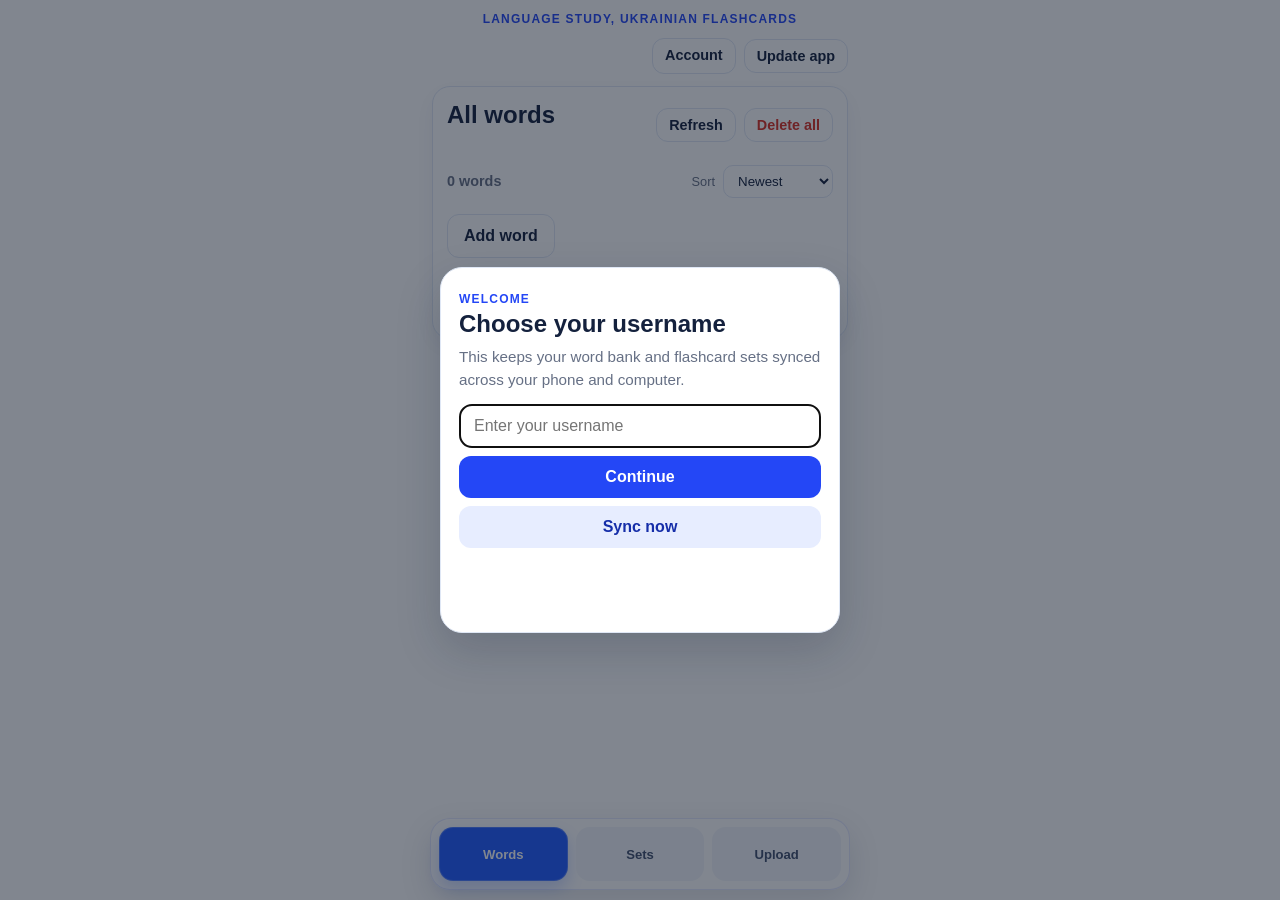
==== index.html @ 3aa31fb4 "Remove deleted words from sets" ====
<!DOCTYPE html>
<html lang="en">
  <head>
    <meta charset="UTF-8" />
    <meta name="viewport" content="width=device-width, initial-scale=1.0" />
    <meta name="theme-color" content="#2447f6" />
    <meta name="apple-mobile-web-app-capable" content="yes" />
    <meta name="apple-mobile-web-app-status-bar-style" content="black-translucent" />
    <meta name="apple-mobile-web-app-title" content="Ukrainian Flashcards" />
    <title>Ukrainian Flashcards</title>
    <link rel="manifest" href="./manifest.webmanifest" />
    <link rel="icon" href="./icon-192.png" type="image/png" sizes="192x192" />
    <link rel="apple-touch-icon" href="./icon-192.png" sizes="192x192" type="image/png" />
    <link rel="apple-touch-icon" href="./icon-512.png" sizes="512x512" type="image/png" />
    <link rel="stylesheet" href="./style.css?v=20260914-6" />
  </head>
  <body>
    <div id="username-modal" class="username-modal hidden" aria-live="polite">
      <div class="username-card">
        <p class="eyebrow">Welcome</p>
        <h2>Choose your username</h2>
        <p class="helper-text">This keeps your word bank and flashcard sets synced across your phone and computer.</p>
        <div class="username-row stacked">
          <input id="start-username-input" type="text" maxlength="24" placeholder="Enter your username" />
          <button id="start-save-username-button" type="button">Continue</button>
          <button id="sync-now-button" class="secondary" type="button">Sync now</button>
          <p id="sync-status" class="status" aria-live="polite"></p>
        </div>
      </div>
    </div>

    <div class="app-shell">
      <header class="topbar">
        <div class="site-title-row">
          <button id="nav-back-button" class="secondary mini hidden" type="button">← Back</button>
          <p class="eyebrow site-tagline">Language study, Ukrainian flashcards</p>
        </div>
        <div class="header-actions">
          <button id="account-button" class="ghost mini account-button" type="button">Account</button>
          <button id="update-button" class="ghost mini" type="button">Update app</button>
        </div>
      </header>

      <nav class="tab-bar" aria-label="Primary navigation">
        <button type="button" class="tab-button active" data-tab="words">Words</button>
        <button type="button" class="tab-button" data-tab="sets">Sets</button>
        <button type="button" class="tab-button" data-tab="upload">Upload</button>
      </nav>

      <main class="content" id="app">
        <section class="panel tab-panel active" data-panel="words">
          <div class="section-header">
            <h2>All words</h2>
            <div class="section-actions">
              <button id="refresh-words-button" class="ghost mini" type="button">Refresh</button>
              <button id="delete-all-words-button" class="ghost mini danger" type="button">Delete all</button>
            </div>
          </div>

          <div class="word-toolbar">
            <span id="word-count" class="word-count">0 words</span>
            <label class="sort-control" for="word-sort-select">
              <span>Sort</span>
              <select id="word-sort-select">
                <option value="newest">Newest</option>
                <option value="oldest">Oldest</option>
              </select>
            </label>
          </div>

          <button id="toggle-add-word-form" class="ghost add-word-toggle" type="button">Add word</button>

          <form id="add-word-form" class="add-word-form hidden">
            <label>
              <span>Word</span>
              <input id="add-word-front" type="text" maxlength="80" placeholder="e.g. привіт" required inputmode="text" lang="uk-UA" autocapitalize="none" autocorrect="off" />
            </label>
            <label>
              <span>Meaning</span>
              <input id="add-word-back" type="text" maxlength="120" placeholder="e.g. hello" required inputmode="latin" lang="en-US" autocapitalize="sentences" autocorrect="on" />
            </label>
            <label>
              <span>Context sentence (optional)</span>
              <input id="add-word-phrase" type="text" maxlength="200" placeholder="e.g. Привіт, як справи?" inputmode="text" lang="uk-UA" autocapitalize="sentences" autocorrect="off" />
            </label>
            <button type="submit">Save word</button>
          </form>

          <div id="words-list" class="words-list"></div>
        </section>

        <section class="panel tab-panel" data-panel="sets">
          <div class="section-header">
            <h2>Your sets</h2>
            <div class="sort-control">
              <span>Sort</span>
              <select id="set-sort-select">
                <option value="newest">Newest</option>
                <option value="oldest">Oldest</option>
              </select>
            </div>
            <button id="add-set-button" class="ghost mini" type="button">Add set</button>
          </div>

          <div id="set-builder" class="set-builder hidden">
            <div class="set-builder-mode">
              <label for="set-name-input">
                <span>Set name</span>
              </label>
              <input id="set-name-input" type="text" maxlength="40" placeholder="Name this set" />

              <label class="checkbox-row" for="chunk-set-checkbox">
                <input id="chunk-set-checkbox" type="checkbox" />
                <span>Chunk set</span>
              </label>

              <div id="chunk-size-row" class="chunk-size-row hidden">
                <label for="set-size-input">
                  <span>Words per set</span>
                </label>
                <input id="set-size-input" type="number" min="1" max="500" value="50" placeholder="50" />
              </div>

              <button id="create-set-from-word-bank" type="button">Create set</button>
              <button id="close-set-builder" class="ghost mini" type="button">Close</button>
            </div>

            <p class="helper-text compact">Leave the box unchecked to choose the words for one set. Tick it to split the selected or unassigned words into equal-sized chunks.</p>
            <div id="set-builder-list" class="set-builder-list"></div>
          </div>

          <div id="set-list" class="set-list"></div>
        </section>

        <section class="panel upload-panel tab-panel" data-panel="upload">
          <h2>Upload a new word set</h2>
          <form id="upload-form">
            <p class="helper-text">Upload your full CSV or JSON as a raw word bank. You can choose the rows you want and make flashcards later.</p>
            <label class="file-picker">
              <span>Choose CSV</span>
              <input type="file" id="file-input" accept=".csv,.json" required />
            </label>
            <button type="submit">Upload word bank</button>
          </form>
          <div id="upload-status" class="status" aria-live="polite"></div>

          <div id="selection-panel" class="selection-panel hidden">
            <div class="section-header">
              <h2>Choose rows for the set</h2>
              <button id="select-all-rows" class="ghost mini" type="button">Select all</button>
            </div>
            <div id="selection-list" class="selection-list"></div>
            <button id="create-selected-set" type="button">Create selected set</button>
          </div>
        </section>
      </main>

      <section id="study-panel" class="panel study-panel hidden">
        <header class="topbar compact">
          <button id="back-button" class="secondary mini" type="button">← Back</button>
          <div class="study-header-copy">
            <h2 id="study-title">Set</h2>
            <div class="study-header-actions">
              <button id="study-set-header-button" class="primary mini hidden" type="button">Review Study Options</button>
              <button id="study-settings-button" class="ghost mini" type="button">Settings</button>
              <div id="study-settings-menu" class="study-settings-menu hidden">
                <button id="shuffle-cards-button" class="secondary mini" type="button">Shuffle cards</button>
                <button id="context-game-end" class="ghost mini hidden" type="button">End game</button>
                <button id="smash-language-toggle" class="ghost mini hidden" type="button">Prompt: English</button>
              </div>
            </div>
          </div>
        </header>

        <div id="set-review-list" class="set-review-list hidden"></div>
        <div id="study-game-options" class="study-game-options">
          <button id="begin-study-btn" class="study-game-option secondary hidden" type="button"><span class="study-game-icon" aria-hidden="true">▣</span><span>Study Flashcards</span></button>
          <button id="context-game-start-btn" class="study-game-option secondary hidden" type="button"><span class="study-game-icon" aria-hidden="true">✎</span><span>Write the Context Word</span></button>
          <button id="conjugation-game-start-btn" class="study-game-option secondary hidden" type="button"><span class="study-game-icon" aria-hidden="true">文</span><span>Conjugation Station</span></button>
          <button id="smash-game-start-btn" class="study-game-option secondary hidden" type="button"><span class="study-game-icon" aria-hidden="true">✦</span><span>Smash the Match</span></button>
        </div>

        <div id="context-game" class="context-game hidden">
          <p class="game-kicker">Write the word from the context</p>
          <p id="context-game-retry" class="context-game-retry hidden">Try again</p>
          <h3 id="context-game-meaning"></h3>
          <p id="context-game-phrase" class="context-game-phrase"></p>
          <p id="context-game-feedback" class="status" aria-live="polite"></p>
          <button id="context-game-next" class="secondary hidden" type="button">Next word</button>
          <label for="context-game-answer">Type the Ukrainian word</label>
          <div class="context-answer-row">
            <input id="context-game-answer" type="text" lang="uk-UA" inputmode="text" autocomplete="off" autocapitalize="none" autocorrect="off" required />
            <button id="context-game-submit" class="context-submit-button" type="button" aria-label="Check answer" title="Check answer">→</button>
          </div>
        </div>

        <div id="context-results" class="context-results hidden">
          <p class="game-kicker">Your results</p>
          <h3 id="context-results-title">Context word results</h3>
          <p id="context-results-score"></p>
          <div id="context-results-mistakes" class="context-results-mistakes"></div>
          <button id="context-results-continue" class="primary" type="button">Continue practice</button>
          <div id="context-confetti" class="context-confetti" aria-hidden="true"></div>
        </div>

        <div id="conjugation-game" class="context-game hidden">
          <p class="game-kicker">Conjugation Station</p>
          <h3 id="conjugation-game-title"></h3>
          <button id="conjugation-english-toggle" class="ghost mini" type="button">English</button>
          <p id="conjugation-game-english" class="conjugation-english hidden"></p>
          <p id="conjugation-game-feedback" class="status" aria-live="polite"></p>
          <div id="conjugation-game-sentence" class="context-game-phrase conjugation-paragraph"></div>
          <div class="conjugation-game-actions">
            <button id="conjugation-new-paragraph" class="secondary mini hidden" type="button">New paragraph</button>
            <button id="conjugation-game-submit" class="context-submit-button" type="button" aria-label="Validate answers" title="Fill every blank first" disabled>→</button>
          </div>
        </div>

        <div id="smash-game" class="smash-game hidden">
          <p class="game-kicker">Smash the Match</p>
          <h3 id="smash-prompt"></h3>
          <div class="smash-meta"><span id="smash-round">Round 1 of 10</span><span id="smash-timer">0.0s</span></div>
          <div id="smash-grid" class="smash-grid"></div>
          <p id="smash-feedback" class="status" aria-live="polite"></p>
        </div>

        <div id="smash-results" class="context-results hidden">
          <p class="game-kicker">Smash the Match</p>
          <h3>You finished the game!</h3>
          <p id="smash-score"></p>
          <p id="smash-high-score"></p>
          <button id="smash-play-again" class="primary" type="button">Play again</button>
        </div>

        <div id="flashcard" class="flashcard" aria-live="polite">
          <div class="card-side front-side">
            <span class="badge">Front</span>
            <h2 id="front-text">Loading...</h2>
          </div>
          <div class="card-side back-side hidden" id="back-side">
            <span class="badge accent">Back</span>
            <h3 id="back-text"></h3>
            <p id="phrase-text"></p>
            <p id="phrase-translation" class="muted"></p>
            <small id="note-text"></small>
          </div>
        </div>

        <div class="study-actions">
          <button id="speak-btn" class="secondary" type="button">🔊 Hear it</button>
          <button id="flip-btn" type="button">Flip card</button>
          <button id="next-btn" class="secondary" type="button">Next</button>
        </div>

        <div class="study-footer">
          <button id="delete-card-btn" class="secondary" type="button">Delete card</button>
        </div>
      </section>
    </div>

    <div id="update-status" class="status" aria-live="polite"></div>

    <script src="./config.js"></script>
    <script>
      const APP_VERSION = '20260914-8';
      const updateButton = document.getElementById('update-button');
      const updateStatus = document.getElementById('update-status');
      let refreshTimer = null;

      function setUpdateStatus(message, kind = '') {
        if (!updateStatus) return;
        updateStatus.textContent = message;
        updateStatus.className = 'status' + (kind ? ` ${kind}` : '');
      }

      async function checkRemoteVersion() {
        try {
          const current = localStorage.getItem('ukrainian-flashcards-version');
          const response = await fetch(`./version.txt?ts=${Date.now()}`, {
            cache: 'no-store',
            headers: { 'Cache-Control': 'no-cache, no-store, must-revalidate' }
          });

          if (!response.ok) return;

          const latest = (await response.text()).trim();
          if (!latest) return;

          if (current !== latest) {
            localStorage.setItem('ukrainian-flashcards-version', latest);
            if (current) {
              const nextUrl = new URL(window.location.href);
              nextUrl.searchParams.set('v', String(Date.now()));
              window.location.replace(nextUrl.toString());
            }
            return;
          }

          if (!current) {
            localStorage.setItem('ukrainian-flashcards-version', latest);
          }
        } catch (error) {
          // Ignore and continue; the next load will retry the version check.
        }
      }

      checkRemoteVersion();

      async function hardReloadApp() {
        setUpdateStatus('Refreshing app...', 'success');

        try {
          if ('caches' in window) {
            const keys = await caches.keys();
            await Promise.all(keys.map((key) => caches.delete(key)));
          }

          if ('serviceWorker' in navigator) {
            const registrations = await navigator.serviceWorker.getRegistrations();
            await Promise.all(registrations.map((registration) => registration.unregister()));
          }
        } catch (error) {
          // Ignore cleanup errors and continue with a direct reload.
        }

        window.location.reload();
      }

      if ('serviceWorker' in navigator) {
        window.addEventListener('load', async () => {
          try {
            const registrations = await navigator.serviceWorker.getRegistrations();
            await Promise.all(registrations.map((registration) => registration.unregister()));
          } catch (error) {
            // Ignore service worker cleanup failures.
          }
        });
      }

      if (updateButton) {
        updateButton.addEventListener('click', () => {
          hardReloadApp();
        });
      }
    </script>
    <script src="./app.js?v=20260914-8"></script>
  </body>
</html>
---- style.css ----
:root {
  --bg: #f4f7fb;
  --panel: #ffffff;
  --panel-alt: #eef5ff;
  --primary: #2447f6;
  --primary-dark: #162ea9;
  --text: #14213d;
  --muted: #667085;
  --border: #dfe7f5;
  --success: #0f9d58;
  --danger: #d93025;
  --shadow: 0 10px 35px rgba(36, 71, 246, 0.12);
}

* {
  box-sizing: border-box;
}

html, body {
  margin: 0;
  padding: 0;
  background: #edf3ff;
  color: var(--text);
  font-family: -apple-system, BlinkMacSystemFont, "Segoe UI", sans-serif;
}

body {
  min-height: 100vh;
  background: #ffffff;
}

.app-shell {
  max-width: 440px;
  margin: 0 auto;
  padding: 12px 12px 112px;
}

.topbar {
  display: flex;
  flex-direction: column;
  align-items: stretch;
  gap: 8px;
  margin-bottom: 12px;
}

.site-title-row {
  display: flex;
  align-items: center;
  justify-content: space-between;
  gap: 8px;
  width: 100%;
}

.site-tagline {
  margin: 0;
  font-size: 0.68rem;
  letter-spacing: 0.12em;
  text-transform: uppercase;
  line-height: 1.2;
  color: var(--primary);
  white-space: nowrap;
  overflow: hidden;
  text-overflow: ellipsis;
  width: 100%;
  text-align: center;
}

.header-actions {
  display: flex;
  align-items: center;
  justify-content: flex-end;
  gap: 8px;
  flex-shrink: 0;
}

.account-button {
  max-width: 220px;
  min-width: 80px;
  padding: 8px 12px;
  font-size: 0.82rem;
  line-height: 1.2;
  overflow: hidden;
  text-overflow: ellipsis;
  white-space: nowrap;
}

@supports (padding: max(0px)) {
  .app-shell {
    padding-bottom: calc(112px + env(safe-area-inset-bottom));
  }
}

.topbar.compact {
  margin-bottom: 12px;
}

.study-panel > .topbar.compact {
  position: relative;
  flex-direction: row;
  align-items: flex-start;
  justify-content: space-between;
  gap: 12px;
}

.study-header-copy {
  flex: 1;
}

.study-header-actions {
  position: relative;
  display: flex;
  align-items: center;
  justify-content: flex-start;
  flex-wrap: wrap;
  gap: 8px;
  margin-top: 8px;
}

.study-game-options {
  display: grid;
  gap: 14px;
  margin: 18px 0 22px;
}

.study-game-option {
  display: flex;
  align-items: center;
  justify-content: flex-start;
  gap: 12px;
  width: 100%;
  min-height: 58px;
  text-align: left;
}

.study-game-option.hidden {
  display: none;
}

.study-game-option:focus:not(:focus-visible) {
  outline: none;
  box-shadow: none;
  border-color: transparent;
}

.study-game-icon {
  display: inline-flex;
  align-items: center;
  justify-content: center;
  width: 28px;
  height: 28px;
  flex: 0 0 28px;
  border: 1px solid currentColor;
  border-radius: 8px;
  font-size: 0.95rem;
  line-height: 1;
  color: var(--primary);
}

.study-settings-menu {
  position: absolute;
  top: calc(100% + 8px);
  right: 0;
  z-index: 5;
  min-width: 150px;
  padding: 8px;
  border: 1px solid var(--border);
  border-radius: 12px;
  background: var(--panel);
  box-shadow: var(--shadow);
}

.study-settings-menu.hidden {
  display: none;
}

.eyebrow {
  margin: 0 0 4px;
  font-size: 12px;
  text-transform: uppercase;
  letter-spacing: 0.1em;
  color: var(--primary);
  font-weight: 700;
}

h1, h2, h3, p {
  margin-top: 0;
}

h1 {
  font-size: 1.55rem;
  line-height: 1.1;
  letter-spacing: -0.03em;
  margin-bottom: 0;
}

button,
input {
  font: inherit;
}

.tab-bar {
  position: fixed;
  left: 50%;
  bottom: max(10px, env(safe-area-inset-bottom));
  transform: translateX(-50%);
  z-index: 20;
  display: grid;
  grid-template-columns: repeat(3, minmax(0, 1fr));
  gap: 8px;
  width: min(420px, calc(100% - 18px));
  margin: 0;
  padding: 8px;
  border: 1px solid rgba(36, 71, 246, 0.12);
  border-radius: 20px;
  background: rgba(255, 255, 255, 0.96);
  box-shadow: 0 12px 32px rgba(20, 33, 61, 0.12);
  backdrop-filter: blur(12px);
}

.tab-bar.hidden {
  display: none;
}

.tab-button {
  min-height: 54px;
  background: #f3f6fb;
  color: #41506f;
  border: 1px solid transparent;
  box-shadow: none;
  font-weight: 700;
  border-radius: 14px;
  display: flex;
  align-items: center;
  justify-content: center;
  font-size: 0.82rem;
}

.tab-button.active {
  background: #1f5bff;
  color: white;
  border-color: rgba(255, 255, 255, 0.2);
  box-shadow: 0 8px 16px rgba(31, 91, 255, 0.22);
}

.content {
  display: grid;
  gap: 14px;
  padding-bottom: 0;
}

.tab-panel {
  display: none;
}

.tab-panel.active {
  display: block;
}

.panel {
  background: var(--panel);
  border: 1px solid var(--border);
  border-radius: 18px;
  box-shadow: 0 8px 24px rgba(20, 33, 61, 0.06);
  padding: 14px;
}

.upload-panel form {
  display: grid;
  gap: 16px;
}

.add-word-form label,
.set-builder-mode label,
.username-card label,
.selection-row,
.checkbox-row {
  display: grid;
  gap: 8px;
  font-weight: 600;
  color: var(--text);
}

.checkbox-row {
  display: flex;
  align-items: center;
  gap: 10px;
  padding: 6px 0;
  font-weight: 600;
}

.checkbox-row input {
  width: 18px;
  height: 18px;
  margin: 0;
}

input[type="text"], input[type="file"] {
  width: 100%;
  border: 1px solid var(--border);
  border-radius: 12px;
  padding: 12px 14px;
  background: #fff;
}

.file-picker {
  border: 1px dashed var(--border);
  border-radius: 12px;
  padding: 12px 14px;
  background: #ffffff;
}

button {
  border: 0;
  border-radius: 12px;
  padding: 12px 16px;
  font-size: 1rem;
  font-weight: 700;
  cursor: pointer;
  background: var(--primary);
  color: white;
  transition: transform 0.15s ease, opacity 0.15s ease;
}

button:hover {
  transform: translateY(-1px);
}

button.secondary {
  background: #e7edff;
  color: var(--primary-dark);
}

button.success {
  background: var(--success);
}

button.ghost,
button.mini {
  background: transparent;
  border: 1px solid var(--border);
  color: var(--text);
}

button.mini {
  padding: 8px 12px;
  font-size: 0.9rem;
}

.helper-text {
  margin: 0 0 12px;
  color: var(--muted);
  font-size: 0.95rem;
  line-height: 1.5;
}

.helper-text.compact {
  margin: 6px 0 0;
  font-size: 0.82rem;
}

.username-box {
  display: grid;
  gap: 8px;
  margin-bottom: 18px;
}

.username-row {
  display: grid;
  grid-template-columns: minmax(0, 1fr) auto;
  gap: 8px;
}

.username-row.stacked {
  grid-template-columns: 1fr;
}

.set-builder {
  display: grid;
  gap: 10px;
  margin-bottom: 16px;
  padding: 12px;
  border: 1px solid var(--border);
  border-radius: 14px;
  background: #f7f9ff;
}

.set-builder.hidden {
  display: none;
}

.set-builder-mode {
  display: grid;
  gap: 8px;
  padding: 12px;
  border: 1px solid var(--border);
  border-radius: 12px;
  background: rgba(255, 255, 255, 0.6);
}

.set-builder-mode h3 {
  margin: 0;
  font-size: 1rem;
}

.set-builder-actions {
  display: flex;
  flex-wrap: wrap;
  gap: 8px;
}

.set-builder-list {
  display: grid;
  gap: 8px;
  max-height: 260px;
  overflow-y: auto;
}

.word-select-row {
  width: 100%;
  text-align: left;
  border: 1px solid var(--border);
  border-radius: 12px;
  background: white;
  color: var(--text);
  padding: 12px 14px;
  display: grid;
  grid-template-columns: 18px minmax(0, 1fr);
  align-items: center;
  gap: 10px;
  touch-action: pan-y;
}

.word-select-row input {
  width: 18px;
  height: 18px;
  margin: 0;
}

.word-select-row > div {
  display: grid;
  gap: 4px;
}

.word-select-row.selected {
  background: #eaf0ff;
  border-color: var(--primary);
  box-shadow: inset 0 0 0 1px rgba(36, 71, 246, 0.12);
}

.word-select-row strong,
.word-select-row small {
  display: block;
}

.word-select-row small {
  color: var(--muted);
}

.word-set-status {
  color: var(--muted);
  font-size: 0.78rem;
  line-height: 1.4;
}

.set-item {
  position: relative;
  display: flex;
  align-items: stretch;
  min-height: 72px;
  overflow: hidden;
  border-radius: 14px;
  touch-action: pan-y;
}

.set-item-main {
  position: relative;
  z-index: 1;
  width: 100%;
  display: flex;
  justify-content: space-between;
  align-items: center;
  gap: 10px;
  background: #f7f9ff;
  border: 1px solid var(--border);
  color: var(--text);
  padding: 14px 16px;
  border-radius: 14px;
  text-align: left;
  transform: translateX(0);
  transition: transform 0.18s ease;
}

.set-item-button {
  flex: 1;
  border: 0;
  background: transparent;
  color: var(--text);
  text-align: left;
  padding: 0;
}

.set-rename-action {
  border: 1px solid var(--border);
  background: #eef3ff;
  color: var(--primary-dark);
  padding: 8px 10px;
  border-radius: 10px;
  font-size: 0.8rem;
  white-space: nowrap;
}

.set-item-copy {
  width: 100%;
}

.set-item-main strong {
  display: block;
  font-size: 1rem;
}

.set-item-main small {
  color: var(--muted);
  display: block;
  margin-top: 4px;
}

.set-delete-action {
  position: absolute;
  top: 0;
  right: 0;
  bottom: 0;
  z-index: 3;
  width: 96px;
  display: flex;
  align-items: center;
  justify-content: center;
  background: linear-gradient(180deg, #ff7b7b, #d93025);
  color: white;
  font-weight: 700;
  border: 0;
  border-radius: 14px;
  cursor: pointer;
  opacity: 0;
  transform: translateX(100%);
  transition: transform 0.18s ease, opacity 0.18s ease;
  pointer-events: none;
}

.set-item.is-swiped .set-delete-action {
  opacity: 1;
  transform: translateX(0);
  pointer-events: auto;
}

.username-modal {
  position: fixed;
  inset: 0;
  z-index: 40;
  display: flex;
  align-items: center;
  justify-content: center;
  background: rgba(15, 23, 42, 0.52);
  padding: 20px;
}

.username-modal.hidden {
  display: none;
}

.username-card {
  width: min(100%, 400px);
  background: #ffffff;
  border: 1px solid var(--border);
  border-radius: 22px;
  padding: 24px 18px;
  box-shadow: 0 18px 45px rgba(20, 33, 61, 0.2);
}

.username-card h2 {
  margin-bottom: 8px;
}

.status {
  min-height: 24px;
  margin-top: 12px;
  font-weight: 600;
  color: var(--muted);
}

.status.success {
  color: var(--success);
}

.status.error {
  color: var(--danger);
}

.section-header {
  display: flex;
  justify-content: space-between;
  align-items: center;
  gap: 12px;
  margin-bottom: 16px;
}

.section-actions {
  display: flex;
  gap: 8px;
}

.section-actions .danger {
  color: var(--danger);
}

.add-word-form {
  display: grid;
  gap: 12px;
  margin: 12px 0 18px;
  padding: 12px;
  border: 1px solid var(--border);
  border-radius: 14px;
  background: #f8faff;
}

.add-word-form.hidden {
  display: none;
}

.word-toolbar {
  display: flex;
  align-items: center;
  justify-content: space-between;
  gap: 10px;
  margin-bottom: 8px;
}

.word-count {
  color: var(--muted);
  font-size: 0.9rem;
  font-weight: 600;
}

.sort-control {
  display: inline-flex;
  align-items: center;
  gap: 8px;
  color: var(--muted);
  font-size: 0.8rem;
}

.sort-control select {
  min-width: 110px;
  padding: 7px 10px;
  border-radius: 10px;
  border: 1px solid var(--border);
  background: var(--panel);
  color: var(--text);
}

.add-word-toggle {
  margin-top: 8px;
  margin-bottom: 14px;
}

.words-list,
.set-list {
  display: grid;
  gap: 12px;
}

.word-row {
  position: relative;
  display: grid;
  gap: 6px;
  min-height: 72px;
  padding: 12px 14px;
  border: 1px solid var(--border);
  border-radius: 12px;
  background: var(--panel-alt);
  overflow: hidden;
  touch-action: pan-y;
}

.word-delete-action {
  position: absolute;
  top: 0;
  right: 0;
  bottom: 0;
  z-index: 3;
  width: 96px;
  display: flex;
  align-items: center;
  justify-content: center;
  background: linear-gradient(180deg, #ff7b7b, #d93025);
  color: white;
  font-weight: 700;
  border: 0;
  border-radius: 12px;
  cursor: pointer;
  opacity: 0;
  transform: translateX(100%);
  transition: transform 0.18s ease, opacity 0.18s ease;
  pointer-events: none;
}

.word-row.is-swiped .word-delete-action {
  opacity: 1;
  transform: translateX(0);
  pointer-events: auto;
}

.word-content {
  position: relative;
  z-index: 1;
  display: grid;
  gap: 6px;
  width: 100%;
  padding-right: 8px;
  background: var(--panel-alt);
  transform: translateX(0);
  transition: transform 0.18s ease;
}

.word-main {
  display: flex;
  flex-direction: column;
  gap: 4px;
}

.word-main strong {
  font-size: 1.05rem;
}

.word-main span {
  color: var(--muted);
}

.word-phrase {
  color: var(--text);
  font-weight: 600;
}

.set-item {
  display: flex;
  align-items: center;
  justify-content: space-between;
  gap: 12px;
  padding: 14px 16px;
  border-radius: 12px;
  background: var(--panel-alt);
  border: 1px solid var(--border);
  text-decoration: none;
  color: var(--text);
}

.set-item strong,
.set-item small {
  display: block;
}

.set-item small {
  color: var(--muted);
  margin-top: 4px;
}

.empty-state {
  color: var(--muted);
}

.selection-panel {
  margin-top: 18px;
  padding-top: 18px;
  border-top: 1px solid var(--border);
}

.selection-list {
  display: grid;
  gap: 10px;
  margin: 12px 0 18px;
}

.selection-row {
  display: grid;
  grid-template-columns: 18px 1fr;
  align-items: center;
  gap: 10px;
  width: 100%;
  padding: 10px 12px;
  border: 1px solid var(--border);
  border-radius: 12px;
  background: var(--panel-alt);
  font-weight: 600;
}

.selection-row input {
  width: 16px;
  height: 16px;
  margin: 0;
}

.selection-row strong {
  display: block;
  margin-bottom: 4px;
}

.selection-row small {
  display: block;
  color: var(--muted);
}

.study-panel {
  margin-top: 20px;
  min-height: calc(100vh - 32px);
  display: flex;
  flex-direction: column;
  padding-top: 72px;
  padding-bottom: 32px;
}

.study-panel.context-writing-active {
  position: fixed;
  inset: 0;
  z-index: 20;
  width: min(100%, 440px);
  height: 100svh;
  min-height: 100svh;
  margin: 0 auto;
  padding-top: max(12px, env(safe-area-inset-top));
  padding-bottom: 0;
  border: 0;
  border-radius: 0;
  background: #ffffff;
  box-shadow: none;
  overflow: hidden;
  overscroll-behavior: none;
  touch-action: pan-y;
}

.set-review-list {
  display: grid;
  gap: 10px;
  margin: 12px 0 16px;
}

.review-item {
  display: grid;
  gap: 4px;
  padding: 12px 14px;
  border: 1px solid var(--border);
  border-radius: 12px;
  background: var(--panel-alt);
}

.review-item strong {
  font-size: 1rem;
}

.review-item small {
  color: var(--muted);
}

.context-game {
  display: grid;
  gap: 4px;
  margin-top: auto;
  margin-bottom: 0;
  padding: 18px 18px 8px;
  border: 1px solid var(--border);
  border-radius: 16px;
  background: var(--panel-alt);
  position: relative;
}

.context-results {
  display: grid;
  gap: 10px;
  margin: auto 0;
  padding: 20px;
  border: 1px solid var(--border);
  border-radius: 16px;
  background: var(--panel-alt);
}

.context-results.hidden {
  display: none;
}

.context-results h3,
.context-results p {
  margin-bottom: 0;
}

.context-results-mistakes {
  display: grid;
  gap: 6px;
  color: var(--muted);
}

.smash-game {
  display: grid;
  gap: 12px;
  margin: auto 0;
  padding: 20px;
  border: 1px solid var(--border);
  border-radius: 16px;
  background: var(--panel-alt);
}

.smash-game.hidden {
  display: none;
}

.smash-game h3,
.smash-game p {
  margin-bottom: 0;
}

.smash-meta {
  display: flex;
  justify-content: space-between;
  color: var(--muted);
  font-size: 0.85rem;
  font-weight: 700;
}

.smash-grid {
  display: grid;
  grid-template-columns: repeat(3, minmax(0, 1fr));
  gap: 10px;
}

.smash-choice {
  min-height: 76px;
  min-width: 0;
  padding: 8px;
  border: 1px solid var(--border);
  border-radius: 12px;
  background: #ffffff;
  color: var(--text);
  font-size: 1rem;
  font-weight: 700;
  line-height: 1.15;
  overflow-wrap: anywhere;
  word-break: break-word;
  hyphens: auto;
  transition: background 0.12s ease, color 0.12s ease, border-color 0.12s ease;
}

.smash-choice:hover,
.smash-choice:focus-visible {
  border-color: var(--primary);
}

.smash-choice:focus:not(:focus-visible) {
  outline: none;
  border-color: var(--border);
}

.smash-choice.wrong {
  background: #fee2e2;
  border-color: var(--danger);
  color: var(--danger);
}

.smash-choice.correct {
  background: #dcfce7;
  border-color: var(--success);
  color: #087443;
}

.context-confetti {
  position: relative;
  min-height: 26px;
  overflow: hidden;
}

.context-confetti span {
  position: absolute;
  top: 0;
  width: 8px;
  height: 14px;
  background: var(--primary);
  animation: context-confetti-fall 2400ms ease-out forwards;
}

@keyframes context-confetti-fall {
  to {
    transform: translateY(58px) rotate(360deg);
    opacity: 0;
  }
}

.study-panel.context-writing-active .context-game {
  margin-bottom: auto;
}

.study-panel.context-writing-active.keyboard-visible .context-game {
  margin-bottom: 0;
}

@media (min-width: 641px) {
  .study-panel.context-writing-active .context-game {
    margin-bottom: 120px;
  }
}

.context-game h3 {
  min-height: 3em;
  margin-bottom: 0;
  display: flex;
  align-items: center;
}

.context-game-retry {
  margin: 0;
  color: var(--danger);
  font-size: 0.8rem;
  font-weight: 700;
}

.context-game-retry.hidden {
  display: none;
}

.conjugation-paragraph {
  height: auto;
  min-height: 0;
  max-height: none;
  overflow-y: auto;
  overflow-x: hidden;
  -webkit-overflow-scrolling: touch;
  overscroll-behavior-y: contain;
  touch-action: pan-y;
  scrollbar-gutter: stable;
  position: relative;
  z-index: 1;
  font-size: 1.15rem;
  line-height: 2.2;
  text-align: left;
}

.study-panel.context-writing-active #conjugation-game {
  height: calc(100svh - 24px);
  min-height: 0;
  overflow: hidden;
  grid-template-rows: auto auto auto auto minmax(0, 1fr) auto auto;
}

.study-panel.context-writing-active #conjugation-game .conjugation-paragraph {
  min-height: 0;
  max-height: none;
  height: auto;
}

.conjugation-game-actions {
  display: flex;
  justify-content: flex-end;
  flex: 0 0 auto;
  min-height: 56px;
  padding-top: 8px;
}

.conjugation-game-actions .context-submit-button {
  background: var(--muted);
  opacity: 0.6;
}

.conjugation-game-actions .context-submit-button:not(:disabled) {
  background: var(--primary);
  opacity: 1;
}

.conjugation-english {
  margin: 0;
  padding: 10px 12px;
  border-left: 3px solid var(--primary);
  background: rgba(255, 255, 255, 0.55);
  line-height: 1.5;
}

.conjugation-english.hidden {
  display: none;
}

.conjugation-blank-wrap {
  display: inline-flex;
  align-items: baseline;
  gap: 4px;
  margin: 0 3px;
  white-space: nowrap;
}

.conjugation-inline-answer {
  width: 108px;
  min-width: 72px;
  padding: 4px 6px;
  border: 0;
  border-bottom: 2px solid var(--primary);
  border-radius: 0;
  background: rgba(255, 255, 255, 0.7);
  color: var(--text);
  font-size: 1rem;
}

.conjugation-inline-answer.conjugation-answer-correct {
  border-bottom-color: var(--success);
  background: rgba(15, 157, 88, 0.12);
}

.conjugation-inline-answer.conjugation-answer-wrong {
  border-bottom-color: var(--danger);
  background: rgba(217, 48, 37, 0.12);
}

.conjugation-blank-wrap small {
  color: var(--muted);
  font-size: 0.72rem;
  line-height: 1;
}

.context-game label[for="context-game-answer"] {
  margin-top: 0;
  line-height: 1.2;
}

.context-game.hidden {
  display: none;
}

.game-kicker {
  margin-bottom: 0;
  color: var(--primary);
  font-size: 0.78rem;
  font-weight: 700;
  letter-spacing: 0.08em;
  text-transform: uppercase;
}

.context-game h3,
.context-game-phrase {
  margin-bottom: 0;
}

.context-game-phrase {
  height: 116px;
  overflow-y: auto;
  padding: 14px;
  border-radius: 12px;
  background: var(--panel);
  font-size: 1.15rem;
  line-height: 1.5;
}

.context-game-feedback {
  min-height: 24px;
  margin: 0;
}

.context-answer-row {
  display: grid;
  grid-template-columns: minmax(0, 1fr) auto;
  gap: 8px;
  align-items: end;
}

.context-answer-row button {
  white-space: nowrap;
}

.context-submit-button {
  min-width: 48px;
  padding-inline: 14px;
  font-size: 1.2rem;
}

.context-game #context-game-next.hidden {
  display: block !important;
  visibility: hidden;
}

.hidden {
  display: none !important;
}

#nav-back-button {
  min-width: 72px;
}

.flashcard {
  position: relative;
  min-height: 320px;
  border-radius: 16px;
  background: #ffffff;
  border: 1px solid var(--border);
  box-shadow: var(--shadow);
  overflow: hidden;
  margin-top: 12px;
}

.card-side {
  position: absolute;
  inset: 0;
  display: flex;
  flex-direction: column;
  justify-content: center;
  align-items: center;
  text-align: center;
  padding: 24px;
}

.back-side {
  background: #ffffff;
}

.badge {
  display: inline-block;
  margin-bottom: 12px;
  padding: 4px 7px;
  border-radius: 999px;
  background: rgba(36, 71, 246, 0.12);
  color: var(--primary-dark);
  font-size: 10px;
  font-weight: 700;
  letter-spacing: 0.06em;
  text-transform: uppercase;
}

.badge.accent {
  background: rgba(15, 157, 88, 0.12);
  color: #0b7b48;
}

#front-text, #back-text {
  font-size: clamp(2rem, 6vw, 3.2rem);
  margin-bottom: 12px;
  line-height: 1.1;
}

#phrase-text, #phrase-translation, #note-text {
  max-width: 440px;
  font-size: 1rem;
  line-height: 1.5;
  color: var(--muted);
}

#phrase-text {
  color: var(--text);
}

.study-actions,
.study-footer {
  display: grid;
  grid-template-columns: 1fr;
  gap: 12px;
  margin-top: 18px;
}

.study-footer {
  grid-template-columns: 1fr;
}

@media (max-width: 640px) {
  body {
    background: #ffffff;
  }

  .app-shell {
    max-width: 100%;
    padding: 12px 12px 112px;
  }

  .topbar {
    align-items: center;
    gap: 12px;
    margin-bottom: 12px;
  }

  .topbar h1 {
    font-size: 1.55rem;
    line-height: 1.1;
    letter-spacing: -0.03em;
  }

  .tab-bar {
    position: fixed;
    left: 50%;
    bottom: max(10px, env(safe-area-inset-bottom));
    transform: translateX(-50%);
    width: min(420px, calc(100% - 18px));
    gap: 8px;
    padding: 8px;
    margin: 0;
    border: 1px solid rgba(36, 71, 246, 0.12);
    border-radius: 20px;
    background: rgba(255, 255, 255, 0.96);
    box-shadow: 0 12px 32px rgba(20, 33, 61, 0.12);
    backdrop-filter: blur(12px);
  }

  .tab-button {
    min-height: 54px;
    padding: 9px 8px;
    font-size: 0.82rem;
    border-radius: 14px;
    display: flex;
    align-items: center;
    justify-content: center;
    letter-spacing: 0.01em;
    background: #f3f6fb;
    border: 1px solid transparent;
    color: #41506f;
  }

  .tab-button.active {
    background: #1f5bff;
    color: #fff;
    border-color: rgba(255, 255, 255, 0.2);
    box-shadow: 0 8px 16px rgba(31, 91, 255, 0.22);
  }

  .content {
    gap: 14px;
    padding-bottom: 0;
  }

  .panel {
    padding: 14px;
    border-radius: 18px;
    box-shadow: 0 8px 24px rgba(20, 33, 61, 0.06);
  }

  .section-header {
    align-items: center;
    gap: 8px;
    margin-bottom: 12px;
  }

  .section-header h2 {
    margin-bottom: 0;
    font-size: 1.08rem;
  }

  .study-actions,
  .study-footer {
    grid-template-columns: 1fr;
  }

  .flashcard {
    min-height: 260px;
    border-radius: 20px;
  }
}
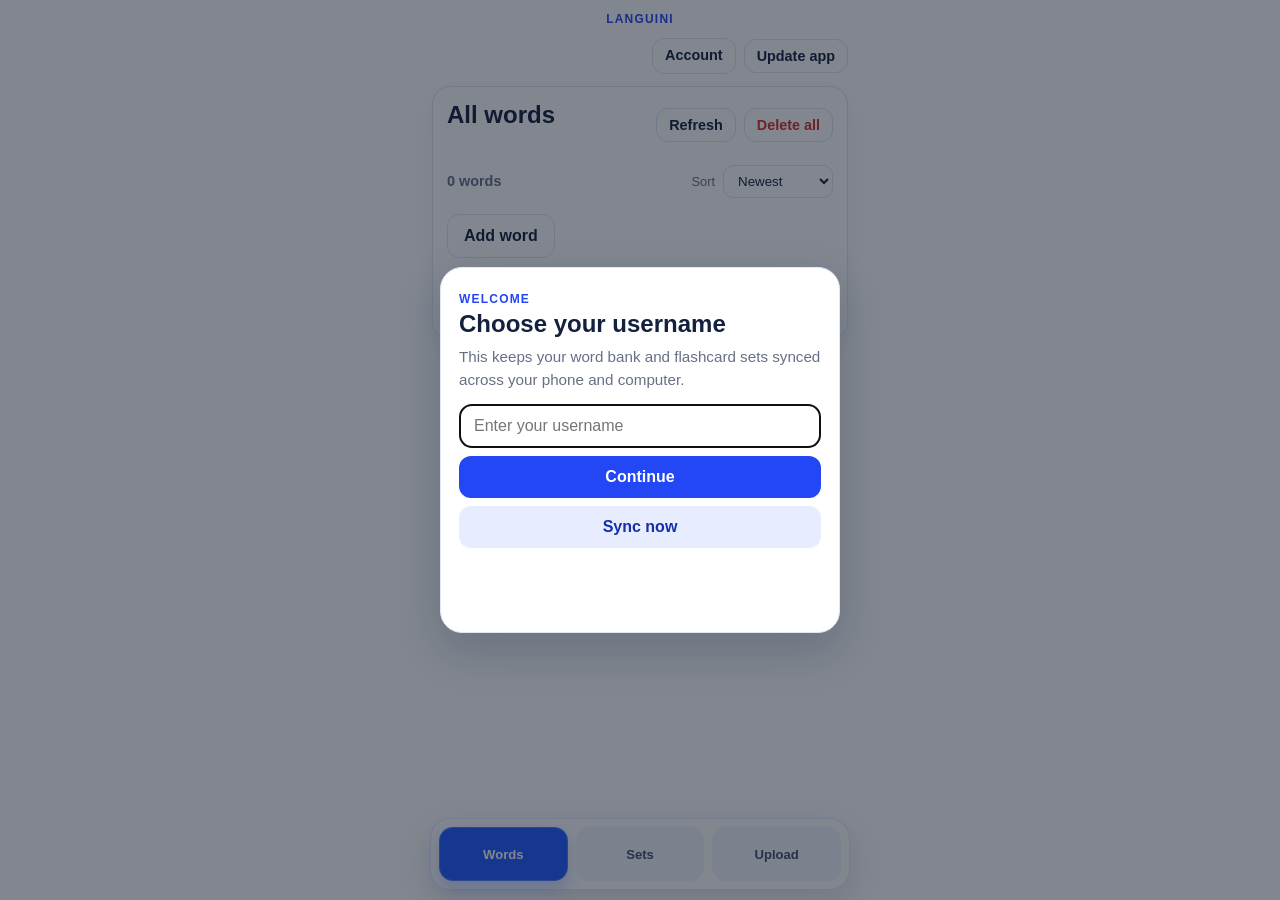
==== commit 5863755f: "Brand app as Languini" ====
--- a/index.html
+++ b/index.html
@@ -6,13 +6,13 @@
     <meta name="theme-color" content="#2447f6" />
     <meta name="apple-mobile-web-app-capable" content="yes" />
     <meta name="apple-mobile-web-app-status-bar-style" content="black-translucent" />
-    <meta name="apple-mobile-web-app-title" content="Ukrainian Flashcards" />
-    <title>Ukrainian Flashcards</title>
-    <link rel="manifest" href="./manifest.webmanifest" />
-    <link rel="icon" href="./icon-192.png" type="image/png" sizes="192x192" />
-    <link rel="apple-touch-icon" href="./icon-192.png" sizes="192x192" type="image/png" />
-    <link rel="apple-touch-icon" href="./icon-512.png" sizes="512x512" type="image/png" />
-    <link rel="stylesheet" href="./style.css?v=20260914-6" />
+    <meta name="apple-mobile-web-app-title" content="Languini" />
+    <title>Languini</title>
+    <link rel="manifest" href="./manifest.webmanifest?v=20260914-12" />
+    <link rel="icon" href="./icon-192.png?v=20260914-12" type="image/png" sizes="192x192" />
+    <link rel="apple-touch-icon" href="./icon-192.png?v=20260914-12" sizes="192x192" type="image/png" />
+    <link rel="apple-touch-icon" href="./icon-512.png?v=20260914-12" sizes="512x512" type="image/png" />
+    <link rel="stylesheet" href="./style.css?v=20260914-10" />
   </head>
   <body>
     <div id="username-modal" class="username-modal hidden" aria-live="polite">
@@ -33,7 +33,7 @@
       <header class="topbar">
         <div class="site-title-row">
           <button id="nav-back-button" class="secondary mini hidden" type="button">← Back</button>
-          <p class="eyebrow site-tagline">Language study, Ukrainian flashcards</p>
+          <p class="eyebrow site-tagline">Languini</p>
         </div>
         <div class="header-actions">
           <button id="account-button" class="ghost mini account-button" type="button">Account</button>
@@ -251,10 +251,6 @@
           <button id="flip-btn" type="button">Flip card</button>
           <button id="next-btn" class="secondary" type="button">Next</button>
         </div>
-
-        <div class="study-footer">
-          <button id="delete-card-btn" class="secondary" type="button">Delete card</button>
-        </div>
       </section>
     </div>
 
@@ -262,7 +258,7 @@
 
     <script src="./config.js"></script>
     <script>
-      const APP_VERSION = '20260914-8';
+      const APP_VERSION = '20260914-12';
       const updateButton = document.getElementById('update-button');
       const updateStatus = document.getElementById('update-status');
       let refreshTimer = null;
@@ -343,6 +339,6 @@
         });
       }
     </script>
-    <script src="./app.js?v=20260914-8"></script>
+    <script src="./app.js?v=20260914-12"></script>
   </body>
 </html>
--- a/style.css
+++ b/style.css
@@ -1188,7 +1188,8 @@
 
 .flashcard {
   position: relative;
-  min-height: 320px;
+  height: min(460px, 62vh);
+  min-height: 380px;
   border-radius: 16px;
   background: #ffffff;
   border: 1px solid var(--border);
@@ -1206,6 +1207,9 @@
   align-items: center;
   text-align: center;
   padding: 24px;
+  overflow-y: auto;
+  overscroll-behavior: contain;
+  -webkit-overflow-scrolling: touch;
 }
 
 .back-side {
@@ -1234,6 +1238,8 @@
   font-size: clamp(2rem, 6vw, 3.2rem);
   margin-bottom: 12px;
   line-height: 1.1;
+  overflow-wrap: anywhere;
+  word-break: break-word;
 }
 
 #phrase-text, #phrase-translation, #note-text {
@@ -1241,6 +1247,8 @@
   font-size: 1rem;
   line-height: 1.5;
   color: var(--muted);
+  overflow-wrap: anywhere;
+  word-break: break-word;
 }
 
 #phrase-text {
@@ -1346,7 +1354,8 @@
   }
 
   .flashcard {
-    min-height: 260px;
+    height: min(420px, 60vh);
+    min-height: 320px;
     border-radius: 20px;
   }
 }
